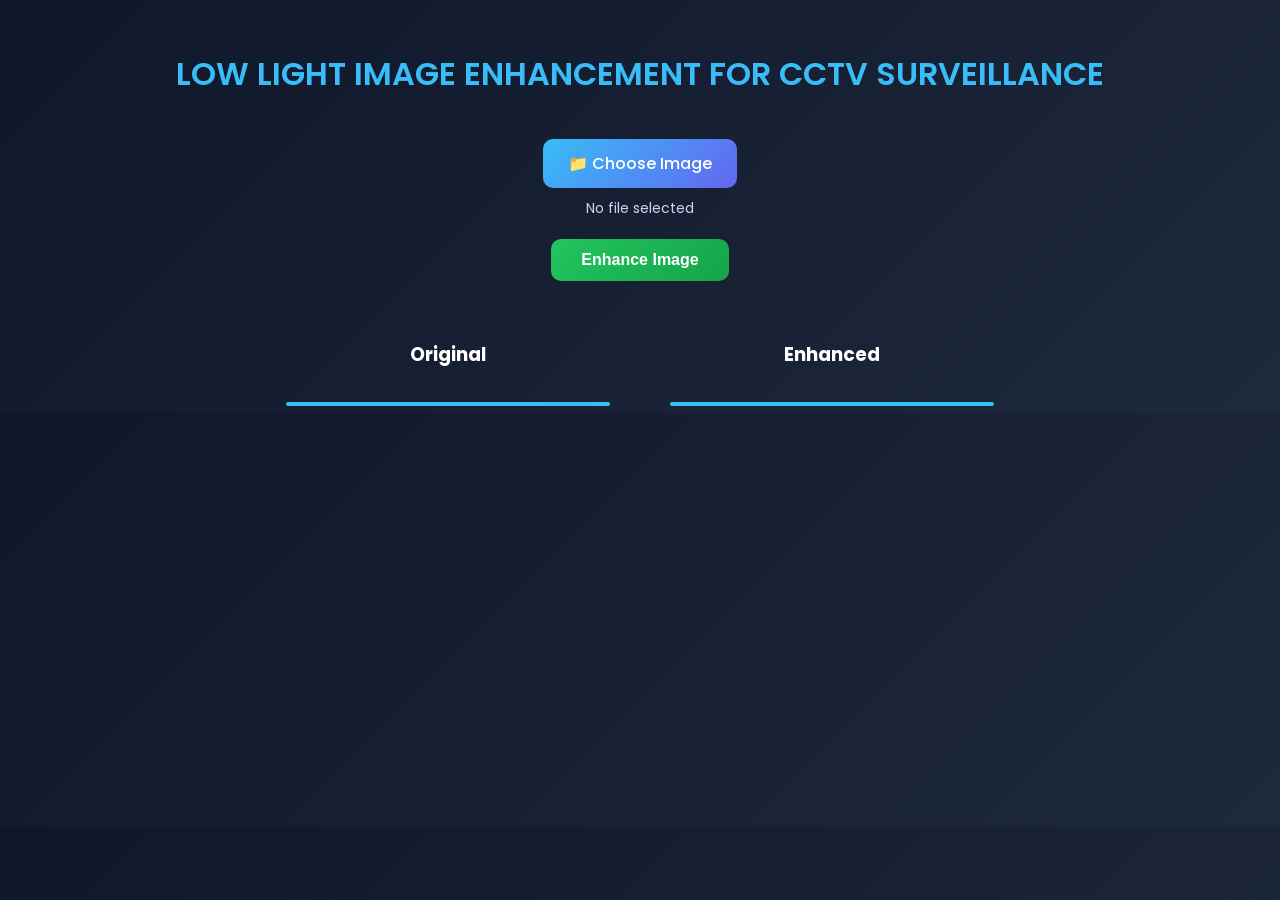
==== templates/index.html @ f8eac40a "updated files" ====
<!DOCTYPE html>
<html lang="en">
<head>
    <meta charset="UTF-8">
    <meta name="viewport" content="width=device-width, initial-scale=1.0">
    <title>Low Light Image Enhancement</title>

    <!-- Google Font -->
    <link href="https://fonts.googleapis.com/css2?family=Poppins:wght@300;500;600&display=swap" rel="stylesheet">

    <!-- CSS -->
    <link rel="stylesheet" href="/static/style.css">
</head>

<body>

<div class="container">

    <h1>LOW LIGHT IMAGE ENHANCEMENT FOR CCTV SURVEILLANCE</h1>

    <form id="uploadForm">

        <!-- Custom Upload Button -->
        <label for="imageInput" class="custom-file-upload">
            📁 Choose Image
        </label>
        <input type="file" id="imageInput" name="image" required>

        <!-- File Name -->
        <div id="fileName">No file selected</div>

        <!-- Submit -->
        <button type="submit">Enhance Image</button>

    </form>

    <!-- Preview Section -->
    <div class="preview">
        <div>
            <h3>Original</h3>
            <img id="originalPreview">
        </div>

        <div>
            <h3>Enhanced</h3>
            <img id="enhancedPreview">
        </div>
    </div>

</div>

<script src="/static/script.js"></script>

</body>
</html>
---- static/style.css ----
/* Global */
body {
    margin: 0;
    font-family: 'Poppins', sans-serif;
    background: linear-gradient(135deg, #0f172a, #1e293b);
    color: white;
    text-align: center;
}

/* Container */
.container {
    margin-top: 50px;
}

/* Title */
h1 {
    color: #38bdf8;
    font-weight: 600;
}
h1 {
    animation: fadeIn 2s ease-in-out;
}

@keyframes fadeIn {
    from { opacity: 0; transform: translateY(-20px); }
    to { opacity: 1; transform: translateY(0); }
}

/* Hide default input */
input[type="file"] {
    display: none;
}

/* Custom Upload Button */
.custom-file-upload {
    display: inline-block;
    padding: 12px 25px;
    cursor: pointer;
    background: linear-gradient(135deg, #38bdf8, #6366f1);
    color: white;
    border-radius: 10px;
    font-size: 16px;
    font-weight: 500;
    transition: 0.3s ease;
    margin-top: 20px;
}

.custom-file-upload:hover {
    background: linear-gradient(135deg, #0ea5e9, #4f46e5);
    transform: scale(1.05);
}

/* File name text */
#fileName {
    margin-top: 10px;
    font-size: 14px;
    color: #cbd5f5;
}

/* Enhance Button */
button {
    display: block;
    margin: 20px auto;
    padding: 12px 30px;
    background: linear-gradient(135deg, #22c55e, #16a34a);
    border: none;
    color: white;
    border-radius: 10px;
    font-size: 16px;
    font-weight: 600;
    cursor: pointer;
    transition: 0.3s ease;
}

button:hover {
    transform: scale(1.05);
}

/* Preview Section */
.preview {
    display: flex;
    justify-content: center;
    gap: 60px;
    margin-top: 40px;
    flex-wrap: wrap;
}

/* Images */
img {
    width: 320px;
    border-radius: 10px;
    border: 2px solid #38bdf8;
    margin-top: 10px;
}
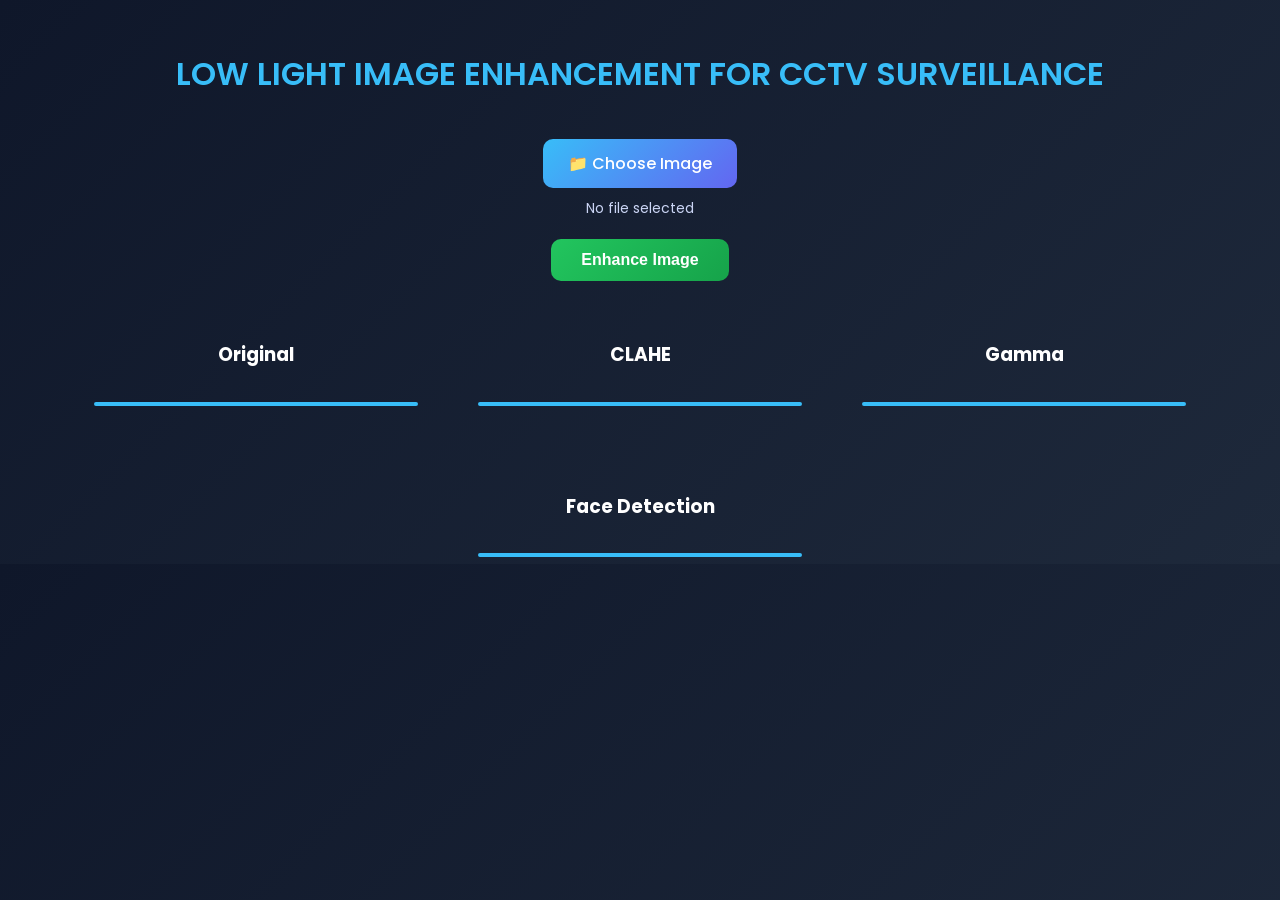
==== commit b44be5a3: "updated files" ====
--- a/templates/index.html
+++ b/templates/index.html
@@ -36,17 +36,28 @@
 
     <!-- Preview Section -->
     <div class="preview">
-        <div>
-            <h3>Original</h3>
-            <img id="originalPreview">
-        </div>
 
-        <div>
-            <h3>Enhanced</h3>
-            <img id="enhancedPreview">
-        </div>
+    <div>
+        <h3>Original</h3>
+        <img id="originalPreview">
     </div>
 
+    <div>
+        <h3>CLAHE</h3>
+        <img id="clahePreview">
+    </div>
+
+    <div>
+        <h3>Gamma</h3>
+        <img id="gammaPreview">
+    </div>
+
+    <div>
+        <h3>Face Detection</h3>
+        <img id="facePreview">
+    </div>
+
+</div>
 </div>
 
 <script src="/static/script.js"></script>
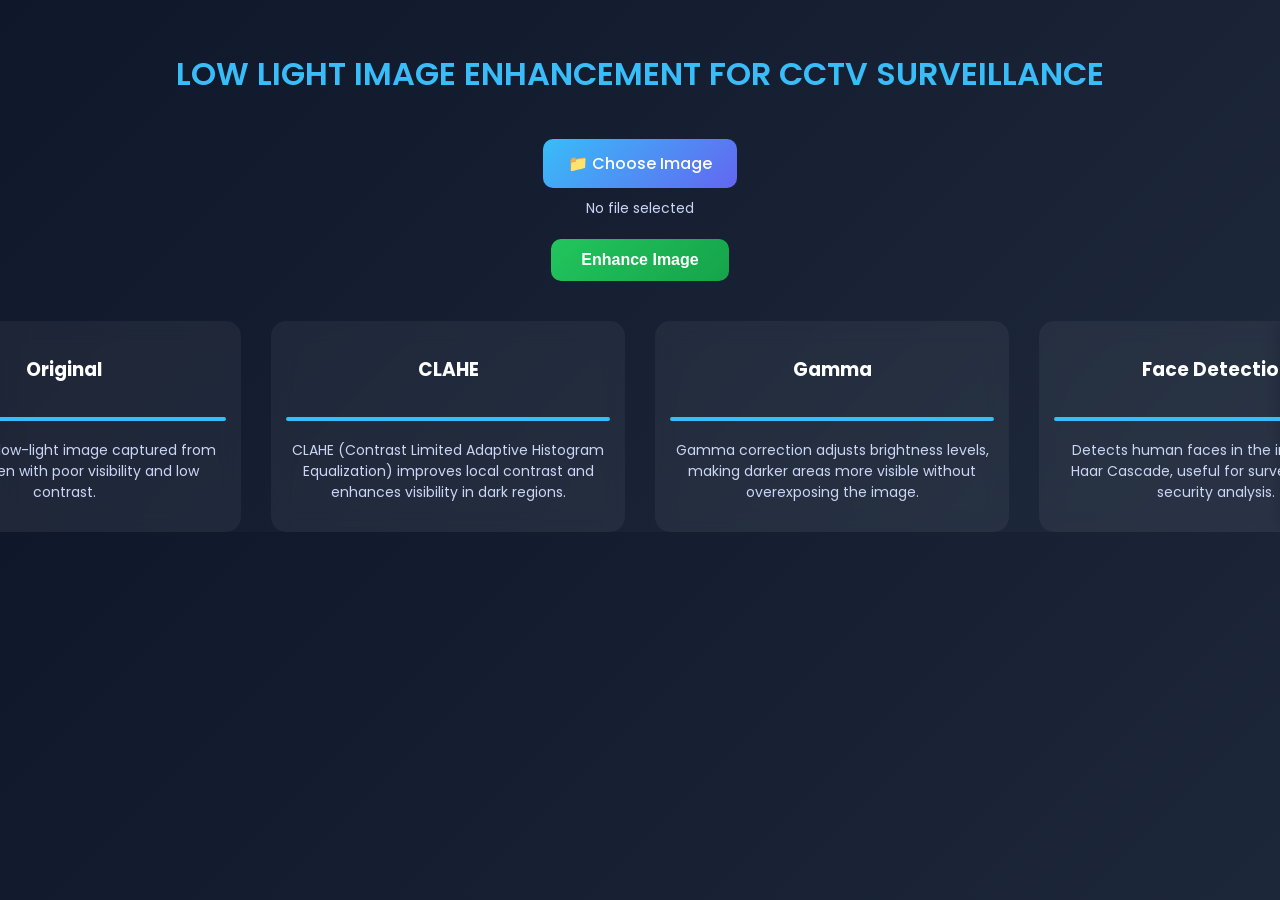
==== commit 7d6bda17: "updated files" ====
--- a/templates/index.html
+++ b/templates/index.html
@@ -37,24 +37,36 @@
     <!-- Preview Section -->
     <div class="preview">
 
-    <div>
+    <div class="card">
         <h3>Original</h3>
         <img id="originalPreview">
+        <p class="desc">
+            The original low-light image captured from CCTV, often with poor visibility and low contrast.
+        </p>
     </div>
 
-    <div>
+    <div class="card">
         <h3>CLAHE</h3>
         <img id="clahePreview">
+        <p class="desc">
+            CLAHE (Contrast Limited Adaptive Histogram Equalization) improves local contrast and enhances visibility in dark regions.
+        </p>
     </div>
 
-    <div>
+    <div class="card">
         <h3>Gamma</h3>
         <img id="gammaPreview">
+        <p class="desc">
+            Gamma correction adjusts brightness levels, making darker areas more visible without overexposing the image.
+        </p>
     </div>
 
-    <div>
+    <div class="card">
         <h3>Face Detection</h3>
         <img id="facePreview">
+        <p class="desc">
+            Detects human faces in the image using Haar Cascade, useful for surveillance and security analysis.
+        </p>
     </div>
 
 </div>
--- a/static/style.css
+++ b/static/style.css
@@ -91,4 +91,39 @@
     border-radius: 10px;
     border: 2px solid #38bdf8;
     margin-top: 10px;
+}
+/* Card layout */
+.card {
+    background: rgba(255, 255, 255, 0.05);
+    padding: 15px;
+    border-radius: 15px;
+    backdrop-filter: blur(10px);
+    text-align: center;
+}
+
+/* Description text */
+.desc {
+    margin-top: 12px;
+    font-size: 14px;
+    color: #cbd5f5;
+    line-height: 1.5;
+}
+.preview {
+    display: grid;
+    grid-template-columns: repeat(4, 1fr);
+    gap: 30px;
+    margin-top: 40px;
+}
+
+/* 🔥 Responsive */
+@media (max-width: 1000px) {
+    .preview {
+        grid-template-columns: repeat(2, 1fr);
+    }
+}
+
+@media (max-width: 600px) {
+    .preview {
+        grid-template-columns: 1fr;
+    }
 }
